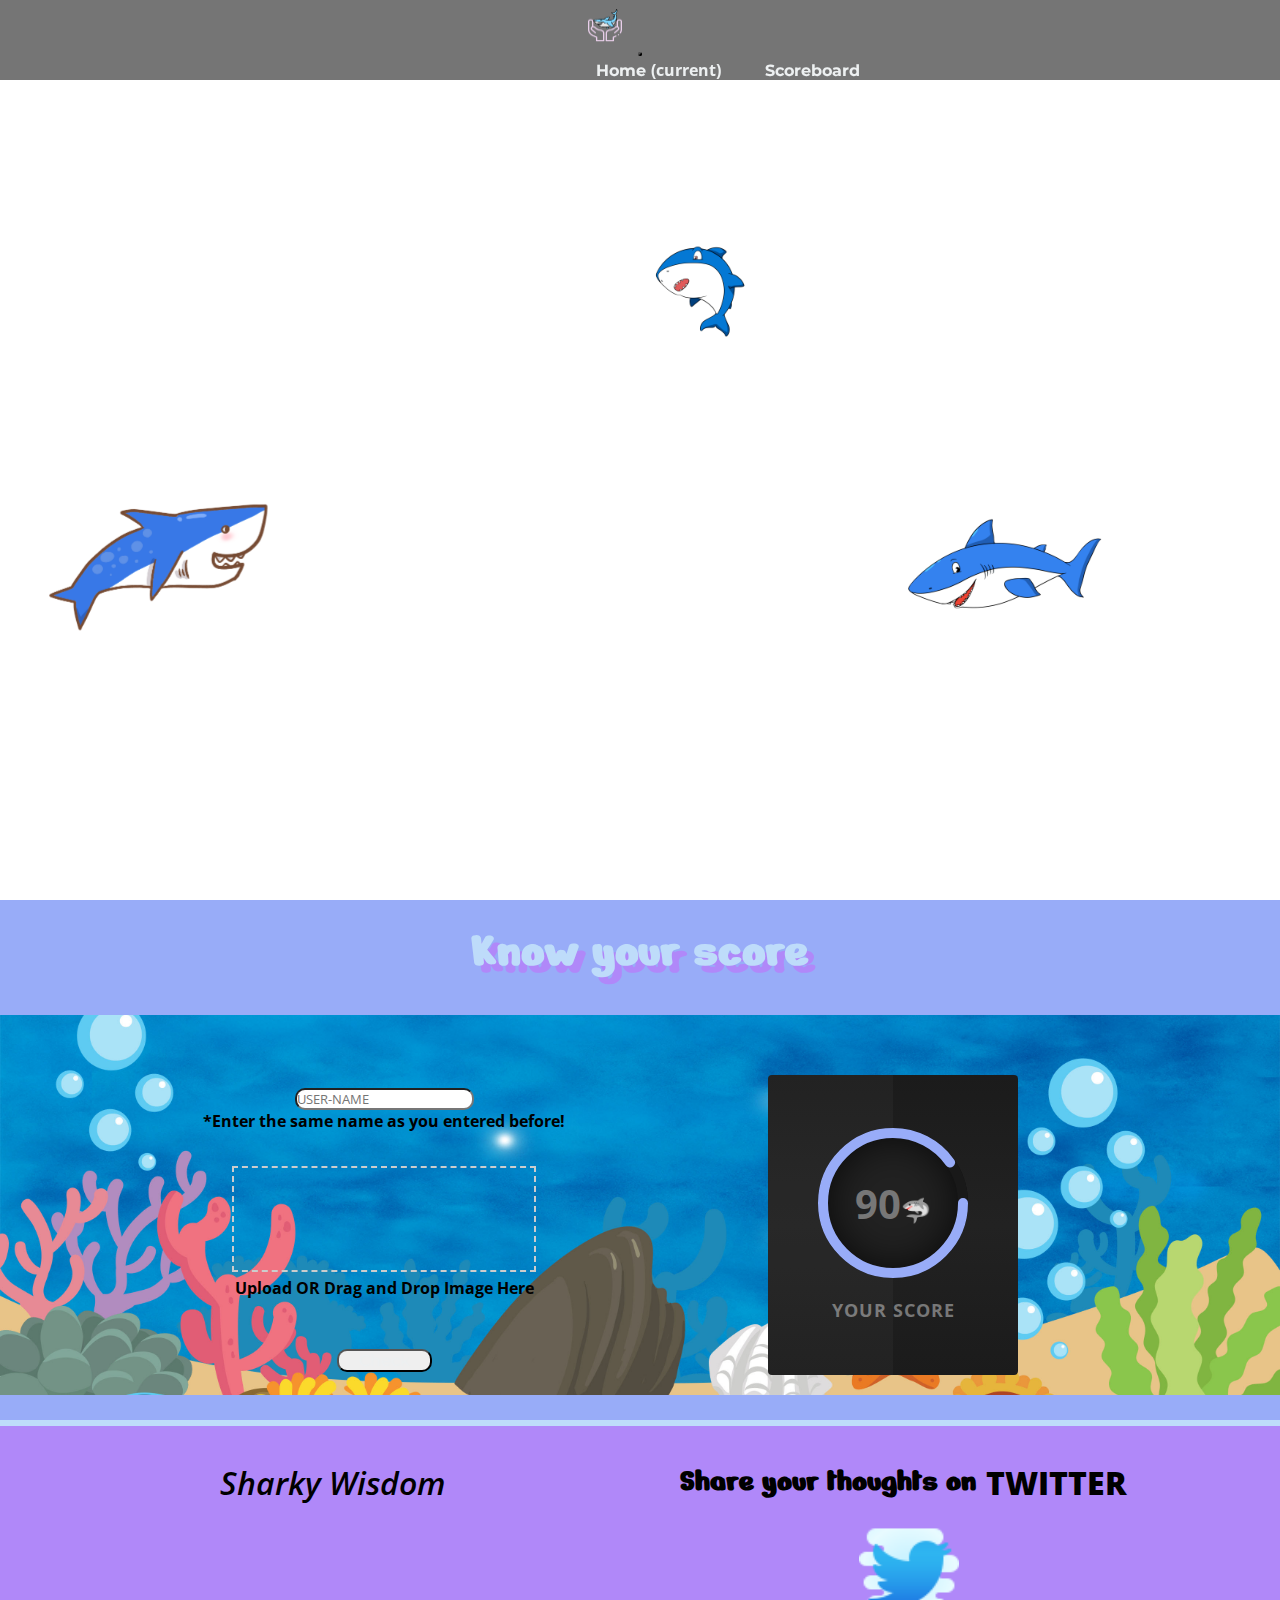
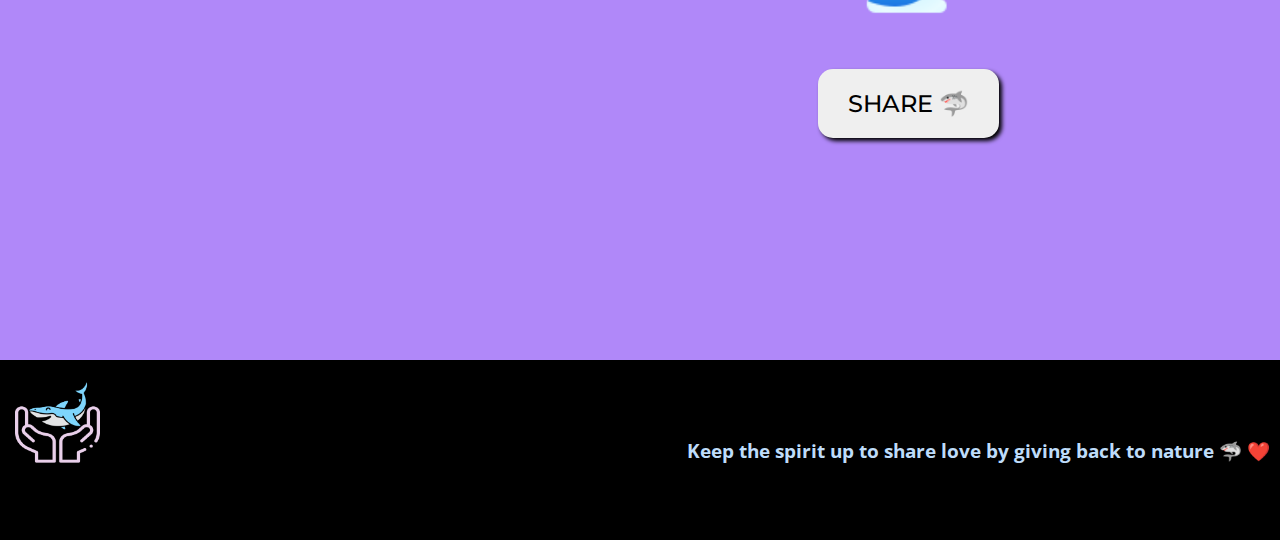
==== index.html @ 2962732c "fact fetch" ====
<!DOCTYPE html>
<html>
  <head>
    <meta charset="utf-8" />
    <meta
      name="viewport"
      content="width=device-width, initial-scale=1, shrink-to-fit=no"
    />
    <title>Shark Hack</title>
    <link rel="preconnect" href="https://fonts.gstatic.com" />
    <link
      href="https://fonts.googleapis.com/css2?family=Nerko+One&family=Open+Sans:wght@300&display=swap"
      rel="stylesheet"
    />
    <link rel="icon" href="./Images/logo.png" />
    <link
      rel="stylesheet"
      href="https://cdn.jsdelivr.net/npm/bootstrap@4.5.3/dist/css/bootstrap.min.css"
      integrity="sha384-TX8t27EcRE3e/ihU7zmQxVncDAy5uIKz4rEkgIXeMed4M0jlfIDPvg6uqKI2xXr2"
      crossorigin="anonymous"
    />
    <link rel="stylesheet" type="text/css" href="css/styles.css" />
    <link
      rel="stylesheet"
      href="https://use.fontawesome.com/releases/v5.15.1/css/all.css"
      integrity="sha384-vp86vTRFVJgpjF9jiIGPEEqYqlDwgyBgEF109VFjmqGmIY/Y4HV4d3Gp2irVfcrp"
      crossorigin="anonymous"
    />
    <link
      href="https://fonts.googleapis.com/css?family=Oxygen:400,300,700"
      rel="stylesheet"
      type="text/css"
    />
    <link
      href="https://fonts.googleapis.com/css?family=Lora"
      rel="stylesheet"
      type="text/css"
    />
    <script src="https://ajax.googleapis.com/ajax/libs/jquery/3.5.1/jquery.min.js"></script>
    <!-- <link href="css/normalize.css" rel="stylesheet"> -->
  </head>
  <body onload="getfacts()">
    <header>
      <div class="container">
        <nav class="navbar navbar-expand-lg sticky-top">
          <img
            src="./Images/logo.png"
            alt="logo"
            class="navbar__logo"
            width="10%"
          />
          <button
            class="navbar-toggler"
            type="button"
            data-toggle="collapse"
            data-target="#navbarSupportedContent"
            aria-controls="navbarSupportedContent"
            aria-expanded="false"
            aria-label="Toggle navigation"
          >
            <span class="navbar-toggler-icon"></span>
          </button>

          <div class="collapse navbar-collapse" id="navbarSupportedContent">
            <ul class="navbar-nav ml-lg-auto nav-links">
              <li class="nav-item active">
                <a class="nav-link" href="index.html"
                  >Home <span class="sr-only">(current)</span></a
                >
              </li>
              <li class="nav-item">
                <a class="nav-link" href="./scoreboard.html">Scoreboard</a>
              </li>
            </ul>
          </div>
        </nav>
      </div>
    </header>
    <!-- Header End -->

    <!-- Hero Element -->

    <div id="hero">
      <div class="texture"></div>

      <ul id="scene">
        <li class="layer1" data-depth="0.2">
          <img src="./Images/1.png" alt="" style="width: 20%" />
        </li>
        <li class="layer2" data-depth="0.4">
          <img src="./Images/2.png" alt="" style="width: 20%" />
        </li>
        <div class="caption">
          <h1>Welcome to my website</h1>
        </div>
        <li class="layer3" data-depth="0.6">
          <img src="./Images/3.png" alt="" style="width: 20%" />
        </li>
      </ul>

      <video loop muted autoplay preload="auto">
        <source src="videos/video.mp4" type="video/mp4" />
      </video>

      <!-- <div class="caption">

                        <h1>Welcome to my website</h1>
                        <h2>This is a subtitle</h2>

                  </div> -->
    </div>

    <div class="section">
      <h2 class="container section1__heading">Know your score</h2>
      <section class="container section1">
        <div class="section1__user">
          <form
          name="image_upload"
          id="uploadForm"
            method="POST"
            action="https://sharkhacks.herokuapp.com/"
            enctype="multipart/form-data"
          >
            <input
              type="text"
              name="username"
              id="username"
              placeholder="USER-NAME"
            />

            <p>*Enter the same name as you entered before!</p>
            
            <span class="dragBox">
              <!-- Drag and Drop Image Here -->
              <input
              name="file"
                type="file"
                id="filechooser"
                accept="image/x-png"
               
              />
            </span>
            <!-- <p><input type="submit" value="Submit"></p> -->

            <p>Upload OR Drag and Drop Image Here</p>
            <div id="preview"></div>
            <button type="submit" value="Submit" id="btnSubmit" class="btn btn-dark">
              Check
            </button>
          </form>
        </div>
        <div class="section1__score">
          <div class="card">
            <div class="box">
              <div class="percent">
                <svg>
                  <circle cx="70" cy="70" r="70"></circle>
                  <circle cx="70" cy="70" r="70"></circle>
                </svg>
                <div class="number">
                  <h2>90<span>🦈</span></h2>
                </div>
              </div>
              <h2 class="text">Your Score</h2>
            </div>
          </div>
        </div>
      </section>
    </div>

    <div class="section2">
      <div class="section2__quote">
        <div class="section2__quoteHeading">Sharky Wisdom</div>
        <p class="section2__para">
          <h3 id="fact"></h3>
        </p>
      </div>
      <div class="section2__share">
        <div class="section2__shareHeading">
          Share your thoughts on <strong>TWITTER</strong>
        </div>
        <div class="twitterIcon">
          <img src="./Images/icons8-twitter-64.png" alt="" />
        </div>
        <div class="twitterShare">
          <button onclick="location.href='https://twitter.com/intent/tweet?url=https%3A%2F%2Fcaptblahaj.co&via=MLHacks&text=Hey%20I%20just%20joined%20Captain%20Blahaj%27s%20mission%20to%20save%20the%20seas%20.You%20can%20do%20your%20part%20too'" >Share 🦈</button>
        </div>
      </div>
    </div>
    <!--  -->
    <div class="footer">
      <div class="footerIcon">
        <img src="./Images/logo.png" alt="" />
      </div>

      <div class="footerRight">
        <h3>Keep the spirit up to share love by giving back to nature 🦈 ❤️</h3>
      </div>
    </div>
    <!--  -->
    <script type="text/javascript" >
    const fact_url='http://localhost:5000/sharkfacts';
    const facts=document.getElementById('fact');
    function getfacts(){
      fetch(fact_url)
      .then((resp) => resp.json())
      .then(function(data){
                    facts.textContent=data.fact;
                    console.log(facts.textContent)
                }).catch(function (error){
                    console.log(error);
                })

            
    }
     $("#uploadForm").submit(function(event) {
		var username = document.getElementById('username').value;
    document.getElementById('uploadForm').action += username+'/upload';
    var formData = new FormData();
    formData.append("file", $('[name="file"]')[0].files[0]);
    event.stopPropagation();
    event.preventDefault();
    $.ajax({
      url: $(this).attr("action"),
      data: formData,
      processData: false,
      contentType: false,
      type: 'POST',
      success: function(data) {
        alert(JSON.stringify(data));
      }
    });
    return false;
  });
    </script>
    <script src="./js/res.js"></script>
    <script src="./js/script.js" type="text/javascript"></script>
    <script src="./js/parallax.min.js" type="text/javascript"></script>
    <script type="text/javascript">
      var scene = document.getElementById("scene");
      var parallax = new Parallax(scene);
    </script>
    <!-- <script
      src="https://code.jquery.com/jquery-3.5.1.slim.min.js"
      integrity="sha384-DfXdz2htPH0lsSSs5nCTpuj/zy4C+OGpamoFVy38MVBnE+IbbVYUew+OrCXaRkfj"
      crossorigin="anonymous"
    ></script>
    <script
      src="https://cdn.jsdelivr.net/npm/popper.js@1.16.1/dist/umd/popper.min.js"
      integrity="sha384-9/reFTGAW83EW2RDu2S0VKaIzap3H66lZH81PoYlFhbGU+6BZp6G7niu735Sk7lN"
      crossorigin="anonymous"
    ></script>
    <script
      src="https://cdn.jsdelivr.net/npm/bootstrap@4.5.3/dist/js/bootstrap.min.js"
      integrity="sha384-w1Q4orYjBQndcko6MimVbzY0tgp4pWB4lZ7lr30WKz0vr/aWKhXdBNmNb5D92v7s"
      crossorigin="anonymous"
    ></script> -->
    
  </body>
</html>
---- css/styles.css ----
@import url('https://fonts.googleapis.com/css?family=Montserrat:500');
* {
	box-sizing: border-box;
	margin: 0;
	padding: 0;
font-family: 'Open Sans', sans-serif;
}

li, a, button {
	font-family: "Montserrat", sans-serif;
	font-weight: 500;
	font-size: 16px;
	color: #edf0f1;
	text-decoration: none;
}

header {
	display: flex;
	justify-content: flex-end;
	align-items: center;
	padding: 30px 10%;
	background: #0000008a;
	max-height: 80px;
	width: 100%;
	position: fixed;
	z-index: 9999;
}

.overlay{
	background: #0000008a;
	width: 100%;
	height: 100%;
	position: absolute;
	top: 0;
	left: 0;
	z-index: 1;
}

.logo {
	cursor: pointer;
	margin-right: auto;
}

.navbar__logo{
	padding: 12px
}

.nav-links {
	list-style: none;
}

.nav-links li {
	display: inline-block;
	padding: 0px 20px;

}

.nav-links li a {
	transition: all 0.3s ease 0s;
	font-weight: bold;
}

.nav-links li a:hover {
	color: #bedcfa;
	transform: scale(1.1);
}

.nav-links li a::after {
	content: '';
	display: block;
	width: 0;
	height: 2px;
	background: #fff;
	transition: width .3s;
}

.nav-links li a:hover::after {
	width: 100%;
	transition: width .3s;
}


.navbar-toggler {
	background-color: rgba(0,136,169,1);
	color: #fff;
	border-radius: 20px;
	cursor: pointer;
	transition: all 0.3s ease 0s;
}

.navbar-toggler:hover {
	background-color: rgba(0,136,169,0.8);
}

/*Header End*/

#scene{
  height: 100%;
}

.layer1{
  left: 70% !important;
  top: 50% !important;
}

.layer2{
  top: 50% !important;
}

.layer3{
  left: 50% !important;
  top: 25% !important;
}


/*Hero Element*/

#hero {
            height:100vh;
            width:100%;
            display:flex;
            align-items:center;
            justify-content: center;
            overflow: hidden;
}



#hero::after {
      width:100%;
      height:100%;
      content: '';
      position:absolute;
      z-index:10;
      top:0;
      left:0;
      /*background:rgba(0,0,0,0.5)*/
}


#hero video {
      width:100%;
      height:100%;
      position:absolute;
      top:0;
      left:0;
      z-index:-1;
      object-fit:cover;
      font-family:'object-fit: cover';
}


#hero .texture {
      width:100%;
      height:100%;
      position:absolute;
      top:0;
      left:0;
      z-index:15;
      background:url('../texture.png');
}


#hero .caption {
	color: #fff;
	padding-top: 180px;
}



#hero .caption h1 {

      text-transform: uppercase;
      font-size:2em;
      font-family: 'Oswald', sans-serif;
      margin-bottom:0.5rem;

}

#hero .caption h2 {
      font-weight:400;
      font-size:1.5rem;
      margin:0;
      font-family: 'PT Sans', sans-serif;
}




@media screen and (min-width:768px)
{
      #hero .caption h1 {
            font-size:2.5rem;
      }

      #hero .caption h2 {
            font-size:1.75rem;
      }
}




@media screen and (min-width:992px)
{
      #hero .caption h1 {
            font-size:3rem;
      }

      #hero .caption h2 {
            font-size:2rem;
      }
}



@media screen and (min-width:1200px)
{
      #hero .caption h1 {
            font-size:4rem;
      }

      #hero .caption h2 {
            font-size:2.5rem;
      }
}


input[type="text"] {
	border-radius: 10px;
	margin-top: 50px;
}

p {
	color: #000000;
	font-weight: 700;
}

.uploadOuter {
	text-align: center;
	padding: 20px;
	color: white;
	
}
strong {
		padding: 0 10px;
	}

.dragBox {
	width: 250px;
	height: 100px;
	position: relative;
	text-align: center;
	font-weight: bold;
	line-height: 95px;
	color: #999;
	border: 2px dashed #ccc;
	/* display: inline-block; */
	transition: transform 0.3s;
	padding-right: 300px;
	padding-top: 50px;
	padding-bottom: 30px;
}

input[type="file"] {
	position: absolute;
	height: 100%;
	width: 100%;
	opacity: 0;
	top: 0;
	left: 0;
}

.draging {
	transform: scale(1.1);
}

#preview {
	text-align: center;
	
}
img {
	width: 10%;
	/*max-width: 100%;*/
}

.btn {
	border-radius: 10px;
	padding-left: 20px;
	padding-right: 20px;
	margin-top: -70px;
}

.btn:hover {
	transform: translateY(-5px);
	box-shadow: 0 15px 35px rgba(0,0,0,.5);
}

section {
	background-image: url(../Images/6.jpg);
	margin-top: -116px;
	/*clip-path: polygon(50% 0%, 76% 4%, 100% 0, 100% 100%, 76% 96%, 50% 100%, 23% 96%, 0 100%, 0 0, 22% 5%);*/
	background-repeat: no-repeat;
	background-position: center;
	background-size: cover;
	
}

svg {
	position: relative;
	width: 150px;
	height: 150px;
	z-index: 1000;
}

svg circle {
	width: 100%;
	height: 100%;
	fill: none;
	stroke: #191919;
	stroke-width: 10;
	stroke-linecap: round;
	transform: translate(5px,5px);
}

svg circle:nth-child(2) {
	stroke-dasharray: 440;
	stroke-dashoffset: 440;
}

.card svg circle:nth-child(2) {
	stroke-dashoffset: calc(440 - (440 * 90) / 100);
	stroke: #98acf8;
}

.container .card {
	position: relative;
	width: 250px;
	background: linear-gradient(0deg,#1b1b1b,#222,#1b1b1b);
	display: flex;
	justify-content: center;
	align-items: center;
	height: 300px;
	border-radius: 4px;
	text-align: center;
	overflow: hidden;
	transition: 0.5s;
	margin-top: 60px;
	margin-bottom: 20px;
	cursor: pointer;
}

.container .card:hover {
	transform: translateY(-10px);
	box-shadow: 0 15px 35px rgba(0,0,0,.5);
}

.container .card:before {
	content: '';
	position: absolute;
	top: 0;
	left: -50%;
	width: 100%;
	height: 100%;
	background: rgba(255,255,255,.03);
	pointer-events: none;
	z-index: 1;
}

.percent {
	position: relative;
	width: 150px;
	height: 150px;
	border-radius: 50%;
	box-shadow: inset 0 0 50px #000;
	background: #222;
	z-index: 1000;
}

.percent .number {
	position: absolute;
	top: 0;
	left: 0;
	width: 100%;
	height: 100%;
	display: flex;
	justify-content: center;
	align-items: center;
	border-radius: 50%;
}

.percent .number h2 {
	color: #777;
	font-weight: 700;
	font-size: 40px;
	transition: 0.5s;
}

.card:hover .percent .number h2 {
	color: #fff;
	font-size: 55px;
}

.percent .number h2 span {
	font-size: 24px;
	color: #777;
	transition: 0.5s;
}

.card:hover .percent .number h2 span {
	color: #fff;
}

.text {
	position: relative;
	color: #777;
	margin-top: 20px;
	font-weight: 700;
	font-size: 18px;
	letter-spacing: 1px;
	text-transform: uppercase;
	transition: 0.5s;
}

.card:hover .text {
	color: #fff;
}

.section1{
	display: flex;
	justify-content: space-between;
	
}

.section1__user{
	flex: 0.6;
	align-content: center;
	text-align: center;
}

.section1__user p {
	margin-bottom: 50px;
}

.section1__score{
	flex: 0.4;
}

.section1__heading {
	font-family: 'Nerko One', cursive;

	padding-top: 20px;
	font-size: 50px;
	align-content: center;
	text-align: center;
	font-weight: bold;
	margin-bottom: 150px;
	color: #bedcfa;
	text-shadow: 7px 7px #b088f9;
}

.name-form input{
	padding:5px;
	outline: none;
}

.section{
	background-color:#98acf8;
	padding-bottom: 25px;
}

.section2{

	border-top: 6px solid #bedcfa;
	background-color: #b088f9;
	height: 60vh;
	display: flex;
	justify-content: space-evenly;
}

.section2__quote{
	flex: 0.5;
}

.section2__quoteHeading{
	font-size: 2rem;
	display: flex;
	align-items: center;
	justify-content: center;
	padding:15px 0;
	padding-top: 35px;
	font-weight: 600;
	font-style: italic;
}


.section2__para{
	text-align: center;
	padding-top: 50px;
	font-size: 1.6rem;
	display: flex;
	flex-direction: column;
	justify-content: center;
}

.section2__share{
	padding-right: 10px;
	padding-left: 15px;
	
}

.section2__shareHeading{
	font-family: 'Nerko One', cursive;

	display: flex;
	justify-content: center;
	font-size: 2rem;
	padding:15px 0;
	padding-top: 35px;
	font-weight: 600;
}

.twitterIcon{
	display: flex;
	justify-content: center;
}

.twitterIcon img{
	width: 100px;
}

.twitterShare{
	margin-top: 50px;
}

.twitterShare button{
	display: flex;
	color: black;
	margin:auto;
	padding:20px 30px;
	border-radius: 15px;
	outline: none;
	border: none;
	box-shadow: 3px 3px 4px ;
	text-transform: uppercase;
	font-size: 1.5rem;
}

.twitterShare button:hover{
	background-color: #bedcfa;
	transition: 0.2s all ease-in;
}


.footer{
	background-color: black;
	display: flex;
	height: 20vh;
	justify-content: space-between;
}

.footerRight{
	display: flex;
	flex-direction: column;
	justify-content: center;
	color: #bedcfa;
	padding-right: 10px;
}

.footerLeft{
	display: flex;
	height: 100%;
}

.footerIcon img{
	width: 100px;
	padding-left: 15px;
	align-items: center;
	padding-top: 20px;
}
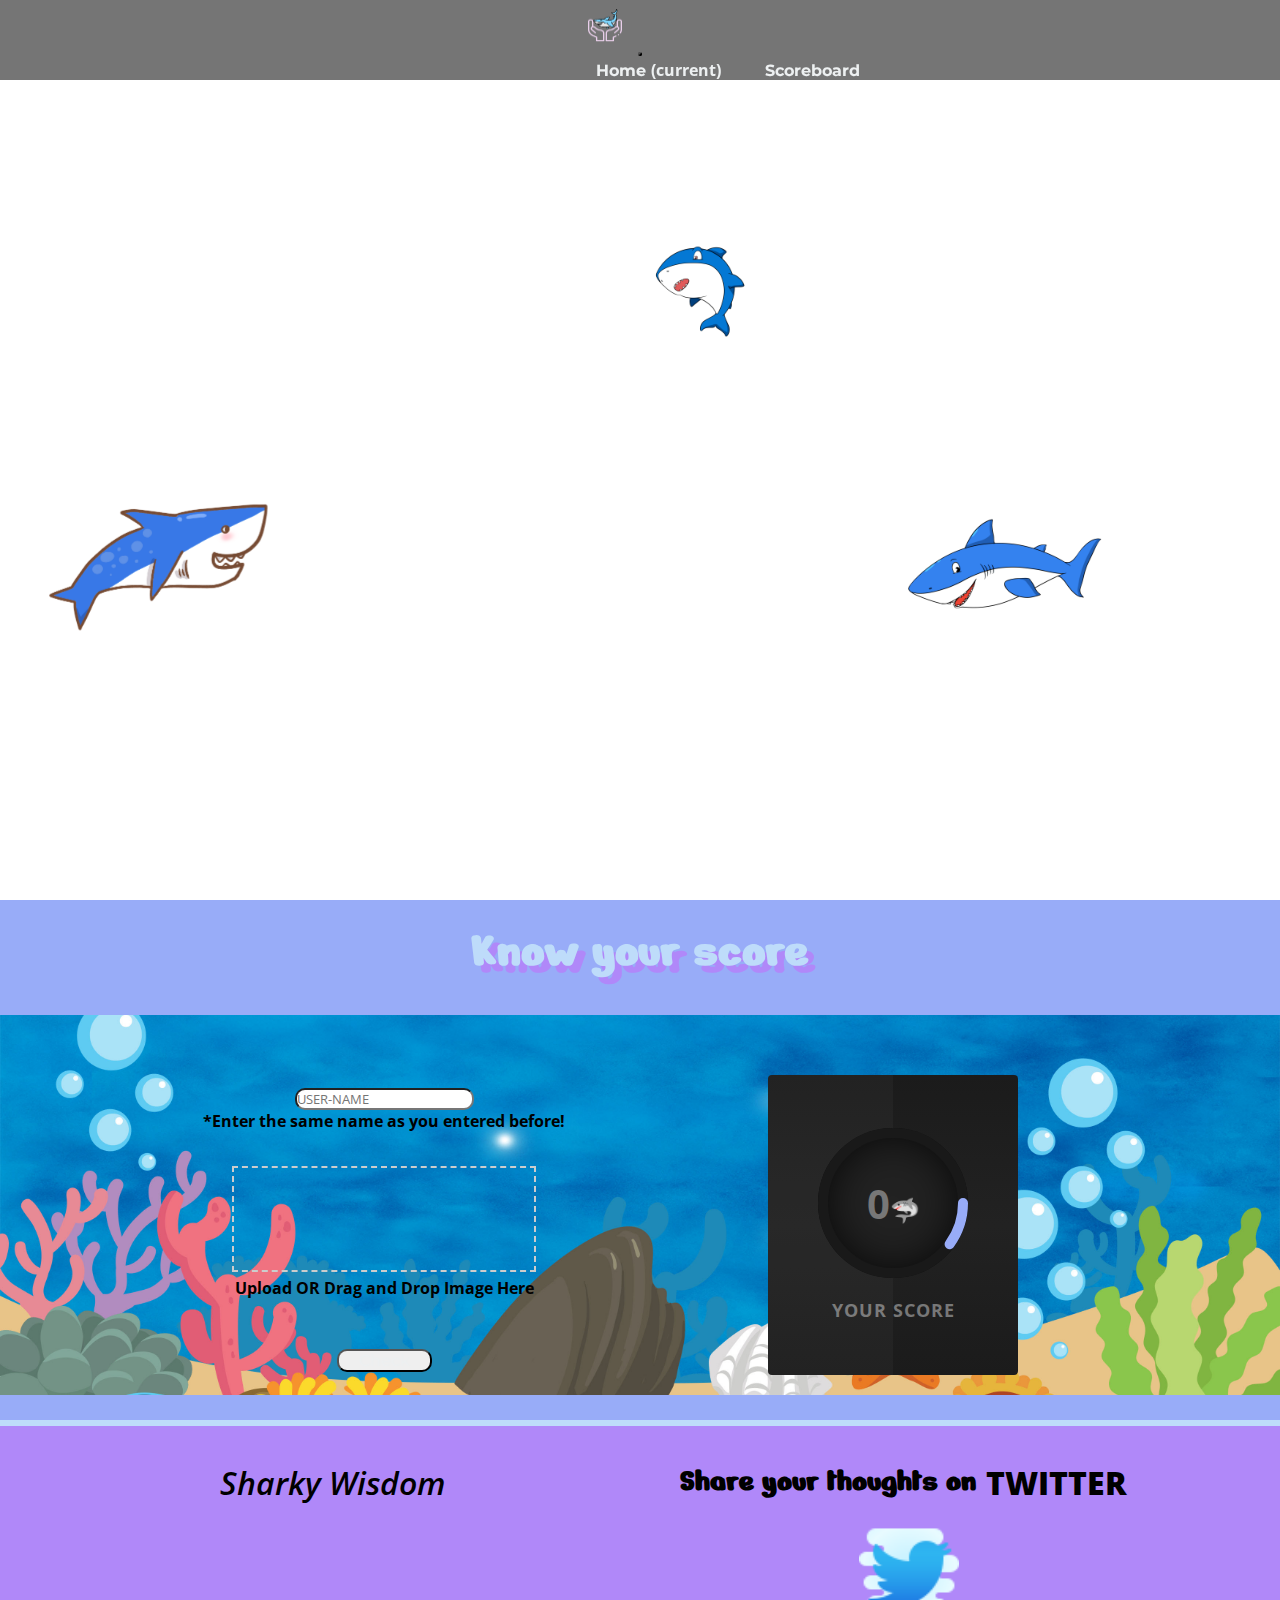
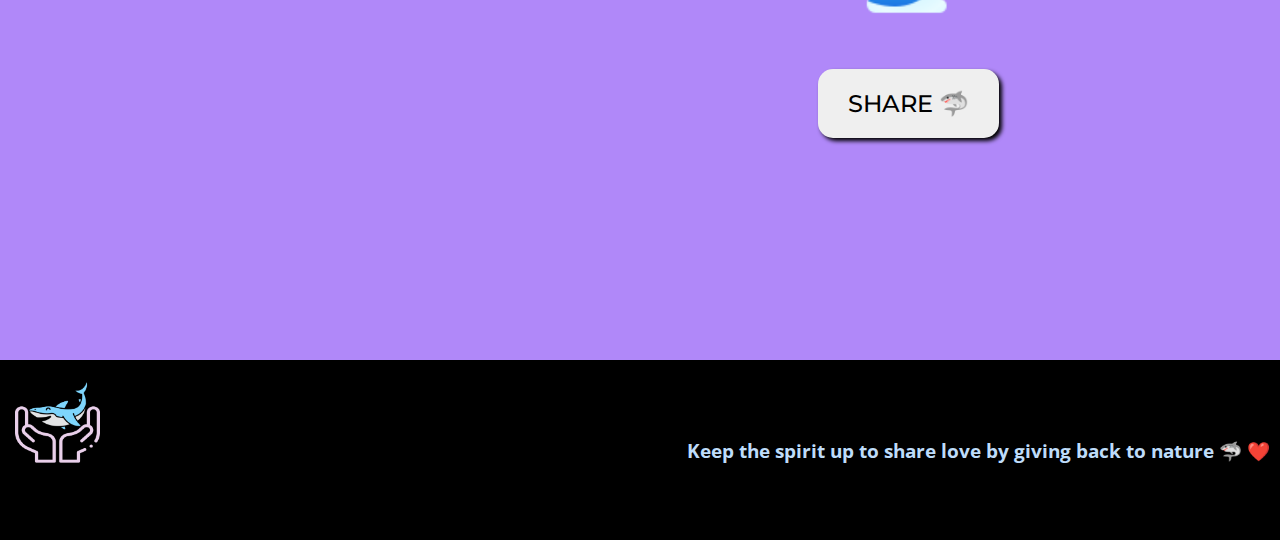
==== commit 9e548703: "added" ====
--- a/index.html
+++ b/index.html
@@ -146,7 +146,7 @@
             <div id="preview"></div>
             <button type="submit" value="Submit" id="btnSubmit" class="btn btn-dark">
               Check
-            </button>
+            </button>  
           </form>
         </div>
         <div class="section1__score">
@@ -158,7 +158,9 @@
                   <circle cx="70" cy="70" r="70"></circle>
                 </svg>
                 <div class="number">
-                  <h2>90<span>🦈</span></h2>
+                  <div class="scoreData">
+                    <h2>0<span>🦈</span></h2>
+                  </div>
                 </div>
               </div>
               <h2 class="text">Your Score</h2>
@@ -199,7 +201,10 @@
     </div>
     <!--  -->
     <script type="text/javascript" >
-    const fact_url='http://localhost:5000/sharkfacts';
+    const num = document.querySelector(".scoreData")
+    console.log(num);
+    // let score = 20;
+    const fact_url='https://sharkhacks.herokuapp.com/sharkfacts';
     const facts=document.getElementById('fact');
     function getfacts(){
       fetch(fact_url)
@@ -227,11 +232,33 @@
       contentType: false,
       type: 'POST',
       success: function(data) {
-        alert(JSON.stringify(data));
+        // alert(JSON.stringify(data));
+        let score = data.Score;
+        console.log(score);
+        num.innerHTML=` <h2> ${score}<span>🦈</span></h2>  `
+//         score = 10
+// console.log(score);
+        // document.querySelector(".card svg circle:nth-child(2)").style.strokeDashOffset = `calc(440 - (440 * ${score}) / 100)`
       }
     });
     return false;
   });
+  // const num = document.querySelector(".scoreData")
+  //       console.log(num);
+  // const scoreDataPer = document.createElement("h2")
+        // num.innerHTML=` <h2> ${score}<span>🦈</span></h2>  `
+        // num.appendChild(scoreDataPer)
+
+
+
+        // const yy = document.querySelector(".card svg circle:nth-child(2)")
+        // console.log(yy);
+        // yy.style.strokeDashOffset = "calc(440 - (440 * 50) / 100)"
+
+
+
+
+
     </script>
     <script src="./js/res.js"></script>
     <script src="./js/script.js" type="text/javascript"></script>
--- a/css/styles.css
+++ b/css/styles.css
@@ -329,7 +329,7 @@
 }
 
 .card svg circle:nth-child(2) {
-	stroke-dashoffset: calc(440 - (440 * 90) / 100);
+	stroke-dashoffset: calc(440 - (440 * 10) / 100);
 	stroke: #98acf8;
 }
 
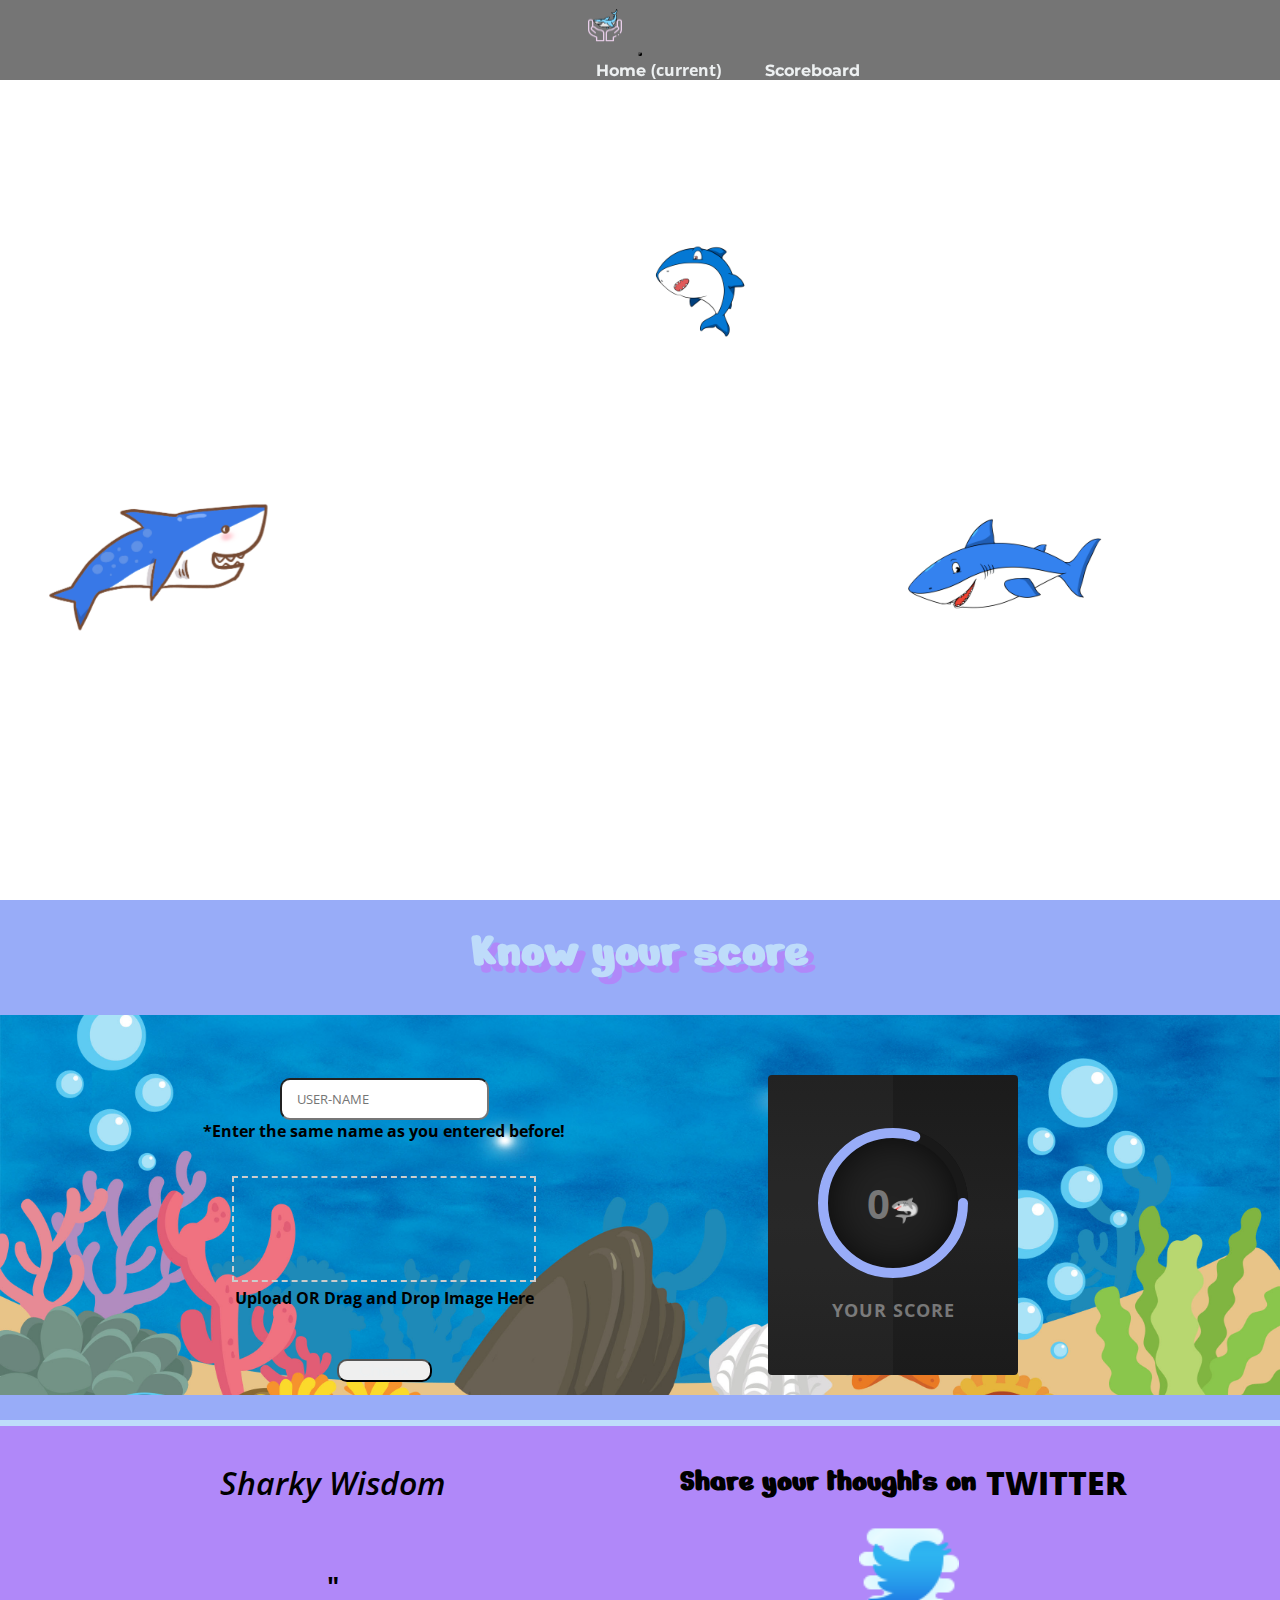
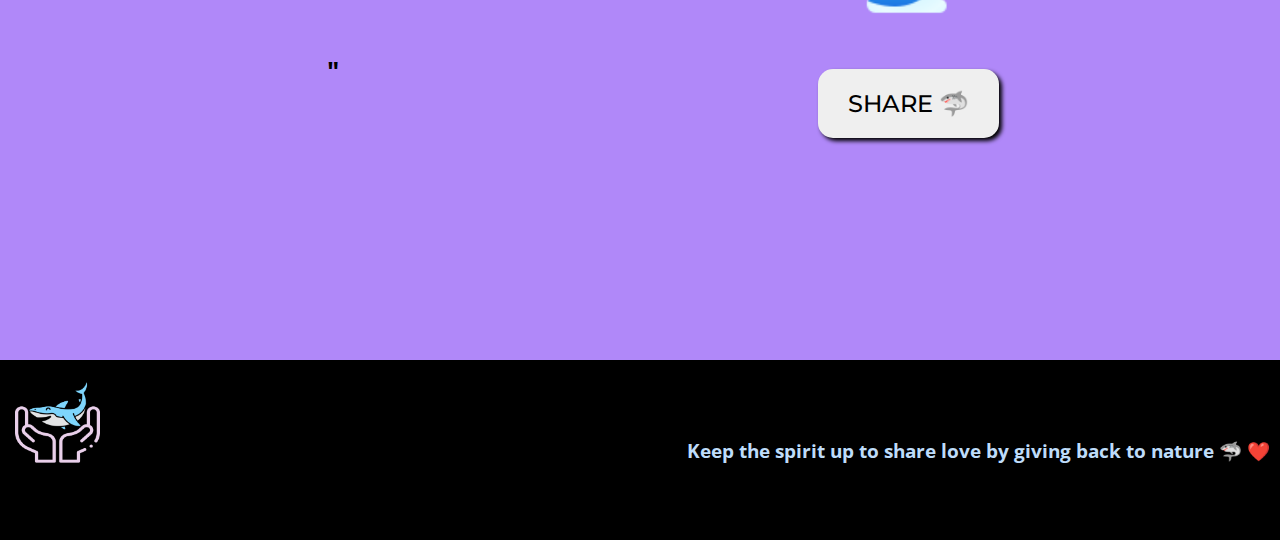
==== commit 221bfaa5: "added" ====
--- a/index.html
+++ b/index.html
@@ -6,7 +6,7 @@
       name="viewport"
       content="width=device-width, initial-scale=1, shrink-to-fit=no"
     />
-    <title>Shark Hack</title>
+    <title>Captain Blahaj HQ</title>
     <link rel="preconnect" href="https://fonts.gstatic.com" />
     <link
       href="https://fonts.googleapis.com/css2?family=Nerko+One&family=Open+Sans:wght@300&display=swap"
@@ -91,7 +91,7 @@
           <img src="./Images/2.png" alt="" style="width: 20%" />
         </li>
         <div class="caption">
-          <h1>Welcome to my website</h1>
+          <h1>Welcome to Shark HQ. We need you to protect our Home</h1>
         </div>
         <li class="layer3" data-depth="0.6">
           <img src="./Images/3.png" alt="" style="width: 20%" />
@@ -115,8 +115,8 @@
       <section class="container section1">
         <div class="section1__user">
           <form
-          name="image_upload"
-          id="uploadForm"
+            name="image_upload"
+            id="uploadForm"
             method="POST"
             action="https://sharkhacks.herokuapp.com/"
             enctype="multipart/form-data"
@@ -129,24 +129,28 @@
             />
 
             <p>*Enter the same name as you entered before!</p>
-            
+
             <span class="dragBox">
               <!-- Drag and Drop Image Here -->
               <input
-              name="file"
+                name="file"
                 type="file"
                 id="filechooser"
                 accept="image/x-png"
-               
               />
             </span>
             <!-- <p><input type="submit" value="Submit"></p> -->
 
             <p>Upload OR Drag and Drop Image Here</p>
             <div id="preview"></div>
-            <button type="submit" value="Submit" id="btnSubmit" class="btn btn-dark">
+            <button
+              type="submit"
+              value="Submit"
+              id="btnSubmit"
+              class="btn btn-dark"
+            >
               Check
-            </button>  
+            </button>
           </form>
         </div>
         <div class="section1__score">
@@ -173,9 +177,9 @@
     <div class="section2">
       <div class="section2__quote">
         <div class="section2__quoteHeading">Sharky Wisdom</div>
-        <p class="section2__para">
-          <h3 id="fact"></h3>
-        </p>
+        <p class="section2__para">"</p>
+        <h3 id="fact"></h3>
+        <p class="section2__para">"</p>
       </div>
       <div class="section2__share">
         <div class="section2__shareHeading">
@@ -185,7 +189,11 @@
           <img src="./Images/icons8-twitter-64.png" alt="" />
         </div>
         <div class="twitterShare">
-          <button onclick="location.href='https://twitter.com/intent/tweet?url=https%3A%2F%2Fcaptblahaj.co&via=MLHacks&text=Hey%20I%20just%20joined%20Captain%20Blahaj%27s%20mission%20to%20save%20the%20seas%20.You%20can%20do%20your%20part%20too'" >Share 🦈</button>
+          <button
+            onclick="location.href='https://twitter.com/intent/tweet?url=https%3A%2F%2Fcaptblahaj.co&via=MLHacks&text=Hey%20I%20just%20joined%20Captain%20Blahaj%27s%20mission%20to%20save%20the%20seas%20.You%20can%20do%20your%20part%20too'"
+          >
+            Share 🦈
+          </button>
         </div>
       </div>
     </div>
@@ -200,65 +208,57 @@
       </div>
     </div>
     <!--  -->
-    <script type="text/javascript" >
-    const num = document.querySelector(".scoreData")
-    console.log(num);
-    // let score = 20;
-    const fact_url='https://sharkhacks.herokuapp.com/sharkfacts';
-    const facts=document.getElementById('fact');
-    function getfacts(){
-      fetch(fact_url)
-      .then((resp) => resp.json())
-      .then(function(data){
-                    facts.textContent=data.fact;
-                    console.log(facts.textContent)
-                }).catch(function (error){
-                    console.log(error);
-                })
-
-            
-    }
-     $("#uploadForm").submit(function(event) {
-		var username = document.getElementById('username').value;
-    document.getElementById('uploadForm').action += username+'/upload';
-    var formData = new FormData();
-    formData.append("file", $('[name="file"]')[0].files[0]);
-    event.stopPropagation();
-    event.preventDefault();
-    $.ajax({
-      url: $(this).attr("action"),
-      data: formData,
-      processData: false,
-      contentType: false,
-      type: 'POST',
-      success: function(data) {
-        // alert(JSON.stringify(data));
-        let score = data.Score;
-        console.log(score);
-        num.innerHTML=` <h2> ${score}<span>🦈</span></h2>  `
-//         score = 10
-// console.log(score);
-        // document.querySelector(".card svg circle:nth-child(2)").style.strokeDashOffset = `calc(440 - (440 * ${score}) / 100)`
+    <script type="text/javascript">
+      const num = document.querySelector(".scoreData");
+      console.log(num);
+      // let score = 20;
+      const fact_url = "https://sharkhacks.herokuapp.com/sharkfacts";
+      const facts = document.getElementById("fact");
+      function getfacts() {
+        fetch(fact_url)
+          .then((resp) => resp.json())
+          .then(function (data) {
+            facts.textContent = data.fact;
+            console.log(facts.textContent);
+          })
+          .catch(function (error) {
+            console.log(error);
+          });
       }
-    });
-    return false;
-  });
-  // const num = document.querySelector(".scoreData")
-  //       console.log(num);
-  // const scoreDataPer = document.createElement("h2")
-        // num.innerHTML=` <h2> ${score}<span>🦈</span></h2>  `
-        // num.appendChild(scoreDataPer)
-
-
-
-        // const yy = document.querySelector(".card svg circle:nth-child(2)")
-        // console.log(yy);
-        // yy.style.strokeDashOffset = "calc(440 - (440 * 50) / 100)"
-
-
-
-
-
+      $("#uploadForm").submit(function (event) {
+        var username = document.getElementById("username").value;
+        document.getElementById("uploadForm").action += username + "/upload";
+        var formData = new FormData();
+        formData.append("file", $('[name="file"]')[0].files[0]);
+        event.stopPropagation();
+        event.preventDefault();
+        $.ajax({
+          url: $(this).attr("action"),
+          data: formData,
+          processData: false,
+          contentType: false,
+          type: "POST",
+          success: function (data) {
+            // alert(JSON.stringify(data));
+            let score = data.Score;
+            console.log(score);
+            num.innerHTML = ` <h2> ${score}<span>🦈</span></h2>  `;
+            //         score = 10
+            // console.log(score);
+            // document.querySelector(".card svg circle:nth-child(2)").style.strokeDashOffset = `calc(440 - (440 * ${score}) / 100)`
+          },
+        });
+        return false;
+      });
+      // const num = document.querySelector(".scoreData")
+      //       console.log(num);
+      // const scoreDataPer = document.createElement("h2")
+      // num.innerHTML=` <h2> ${score}<span>🦈</span></h2>  `
+      // num.appendChild(scoreDataPer)
+
+      // const yy = document.querySelector(".card svg circle:nth-child(2)")
+      // console.log(yy);
+      // yy.style.strokeDashOffset = "calc(440 - (440 * 50) / 100)"
     </script>
     <script src="./js/res.js"></script>
     <script src="./js/script.js" type="text/javascript"></script>
@@ -282,6 +282,5 @@
       integrity="sha384-w1Q4orYjBQndcko6MimVbzY0tgp4pWB4lZ7lr30WKz0vr/aWKhXdBNmNb5D92v7s"
       crossorigin="anonymous"
     ></script> -->
-    
   </body>
 </html>
--- a/css/styles.css
+++ b/css/styles.css
@@ -246,6 +246,11 @@
 		padding: 0 10px;
 	}
 
+	#username{
+		padding: 10px 15px;
+		outline: none;
+	}
+
 .dragBox {
 	width: 250px;
 	height: 100px;
@@ -329,7 +334,7 @@
 }
 
 .card svg circle:nth-child(2) {
-	stroke-dashoffset: calc(440 - (440 * 10) / 100);
+	stroke-dashoffset: calc(440 - (440 * 80) / 100);
 	stroke: #98acf8;
 }
 
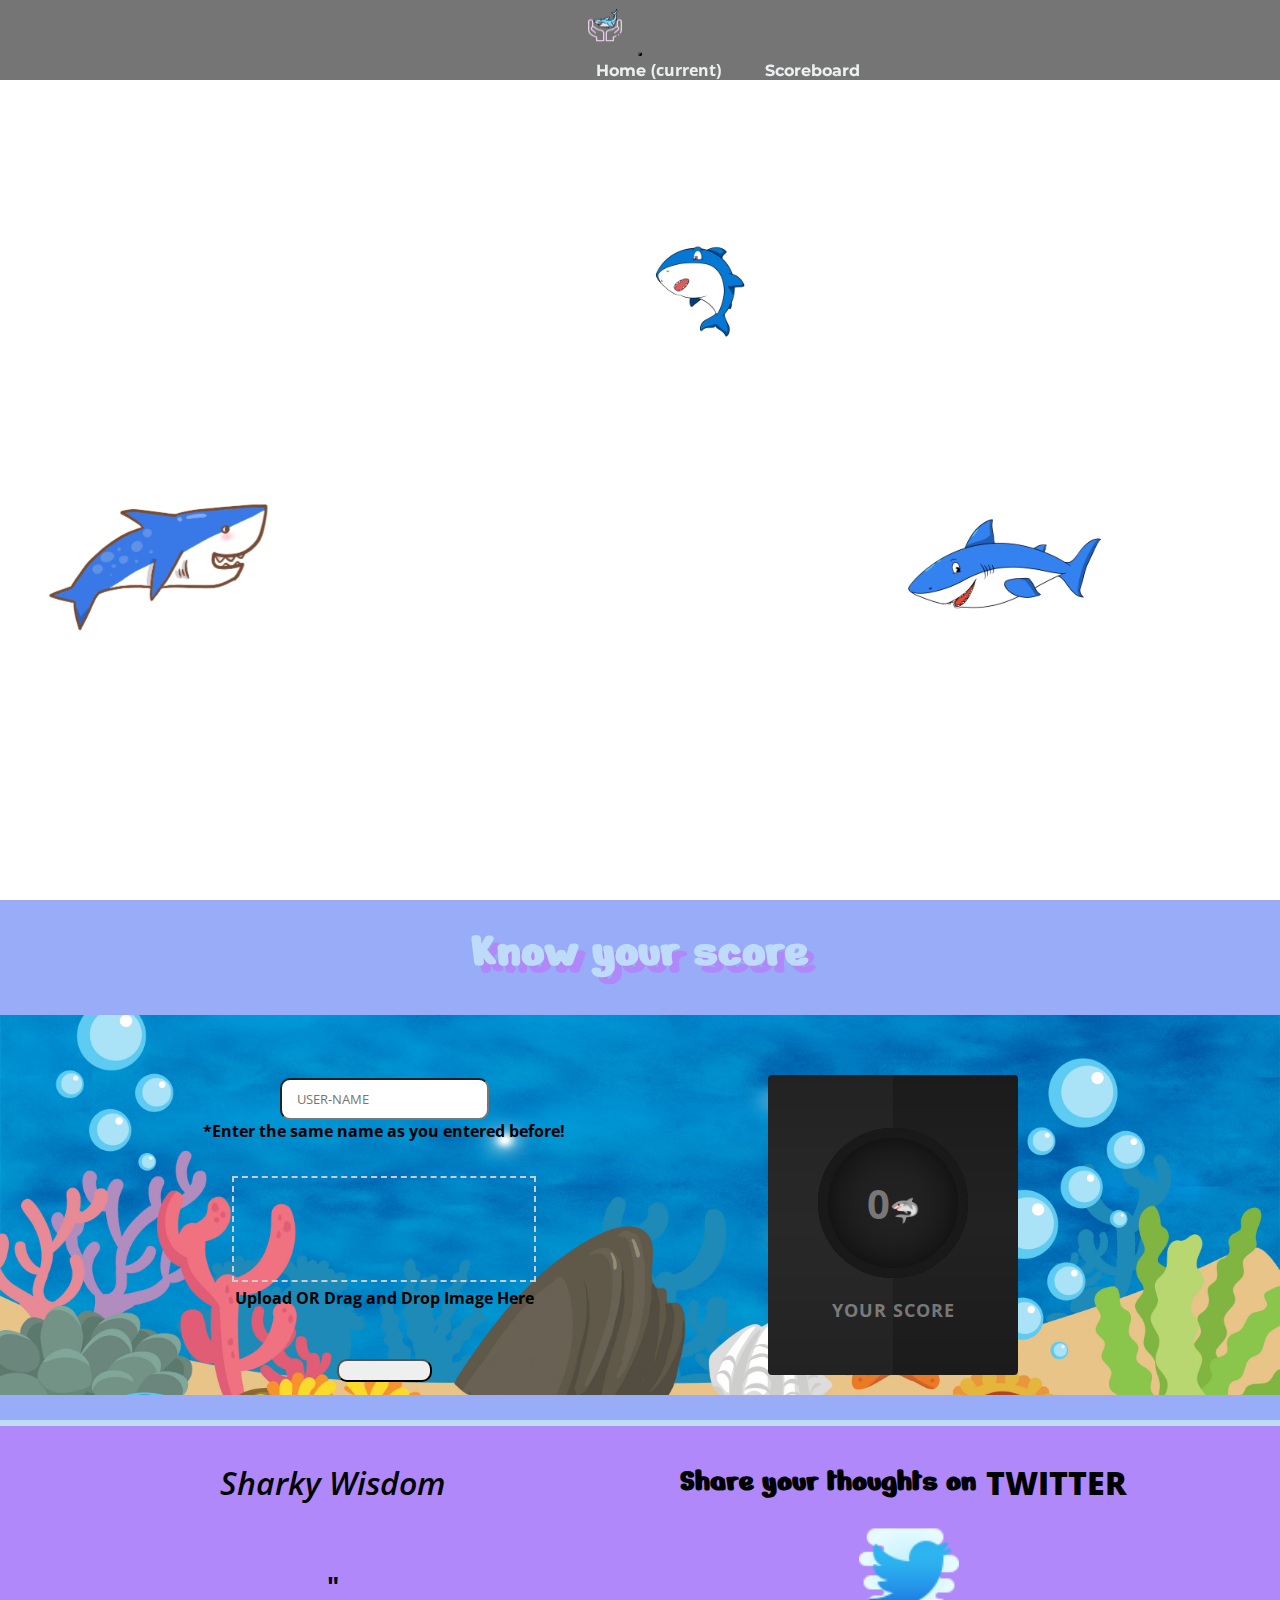
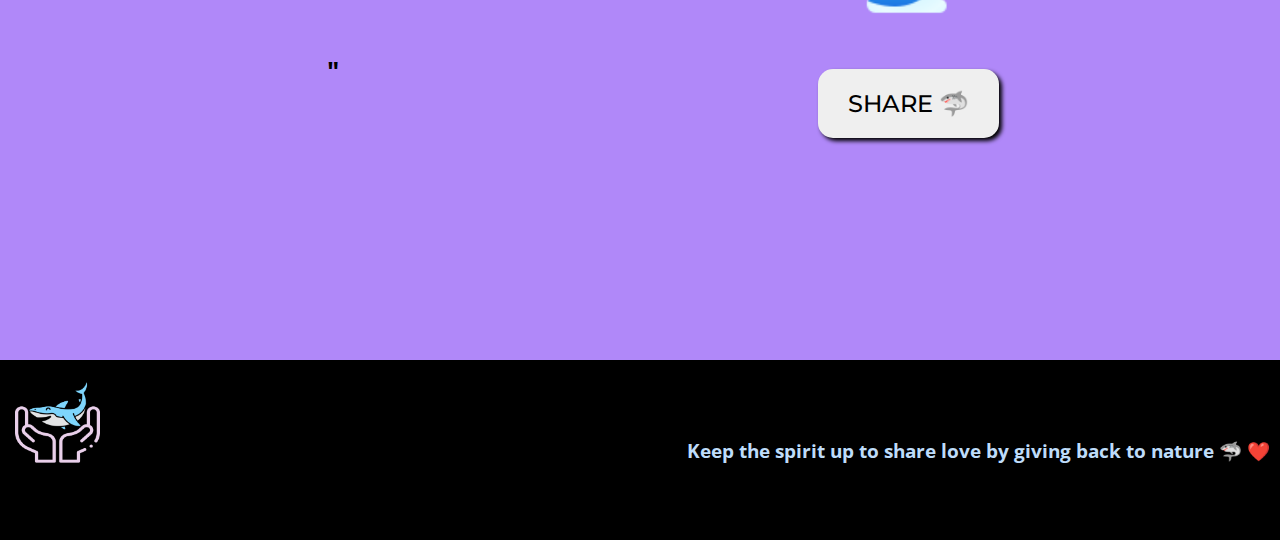
==== commit 6ec8cbe3: "fix dashoffset" ====
--- a/index.html
+++ b/index.html
@@ -159,7 +159,7 @@
               <div class="percent">
                 <svg>
                   <circle cx="70" cy="70" r="70"></circle>
-                  <circle cx="70" cy="70" r="70"></circle>
+                  <circle id="circle" cx="70" cy="70" r="70"></circle>
                 </svg>
                 <div class="number">
                   <div class="scoreData">
@@ -210,6 +210,7 @@
     <!--  -->
     <script type="text/javascript">
       const num = document.querySelector(".scoreData");
+      const circle=document.getElementById("circle");
       console.log(num);
       // let score = 20;
       const fact_url = "https://sharkhacks.herokuapp.com/sharkfacts";
@@ -243,6 +244,8 @@
             let score = data.Score;
             console.log(score);
             num.innerHTML = ` <h2> ${score}<span>🦈</span></h2>  `;
+            var number = parseInt(score);
+            circle.style.strokeDashoffset=440 - (440 * number) / 100;
             //         score = 10
             // console.log(score);
             // document.querySelector(".card svg circle:nth-child(2)").style.strokeDashOffset = `calc(440 - (440 * ${score}) / 100)`
--- a/css/styles.css
+++ b/css/styles.css
@@ -173,7 +173,9 @@
       text-transform: uppercase;
       font-size:2em;
       font-family: 'Oswald', sans-serif;
-      margin-bottom:0.5rem;
+	  margin-bottom:0.5rem;
+	  margin-top: 100px;
+	  text-align: center;
 
 }
 
@@ -322,7 +324,7 @@
 	width: 100%;
 	height: 100%;
 	fill: none;
-	stroke: #191919;
+	stroke	: #191919;
 	stroke-width: 10;
 	stroke-linecap: round;
 	transform: translate(5px,5px);
@@ -334,7 +336,7 @@
 }
 
 .card svg circle:nth-child(2) {
-	stroke-dashoffset: calc(440 - (440 * 80) / 100);
+	stroke-dashoffset: calc(440 - (440 *0) / 100);
 	stroke: #98acf8;
 }
 
